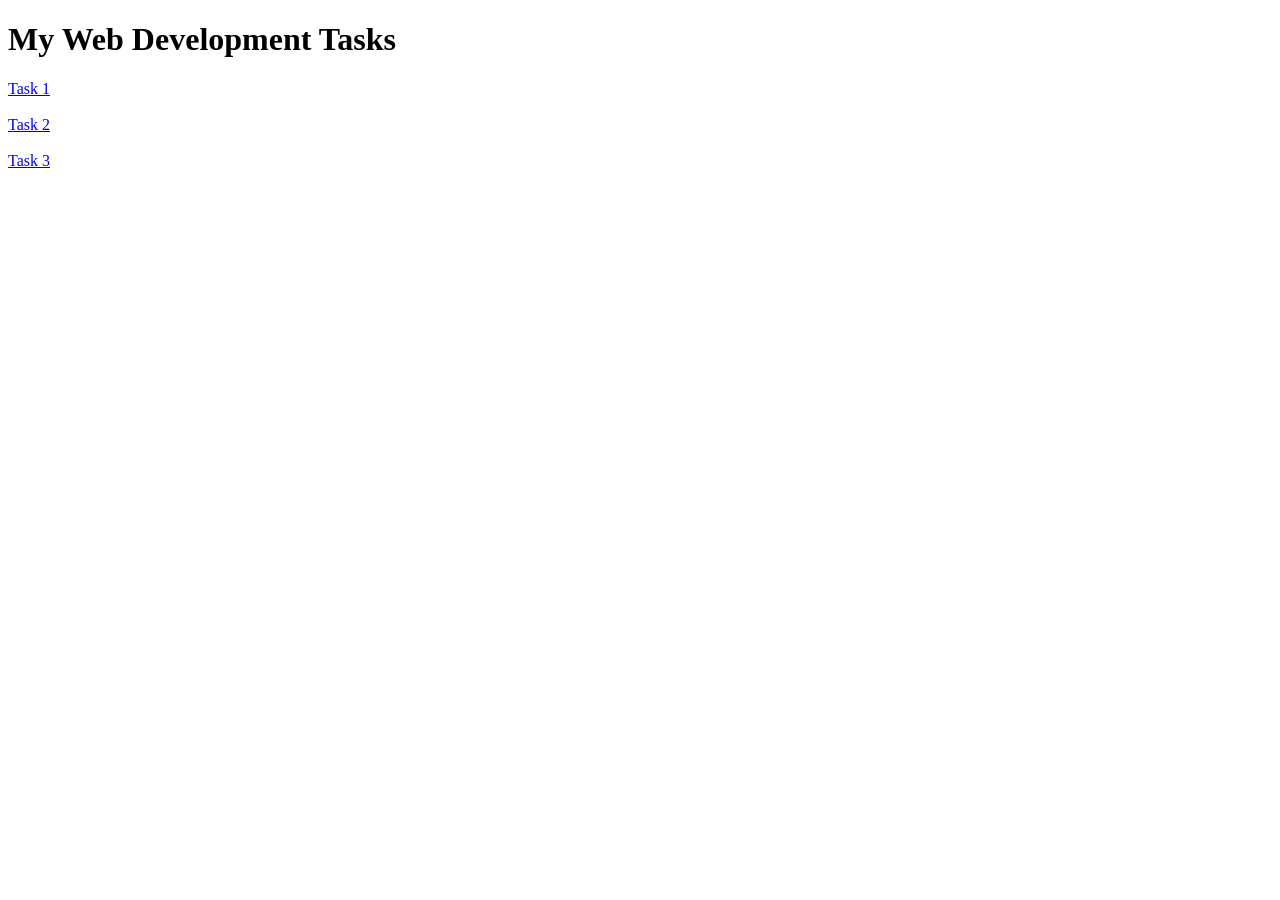
==== index.html @ 23490921 "For deployment" ====
<!DOCTYPE html>
<html>
<head>
    <title>My Tasks</title>
</head>
<body>

    <h1>My Web Development Tasks</h1>

    <a href="Task%201/index.html">Task 1</a>
    <br><br>

    <a href="Task%202/index.html">Task 2</a>
    <br><br>

    <a href="Task%203/index.html">Task 3</a>

</body>
</html>
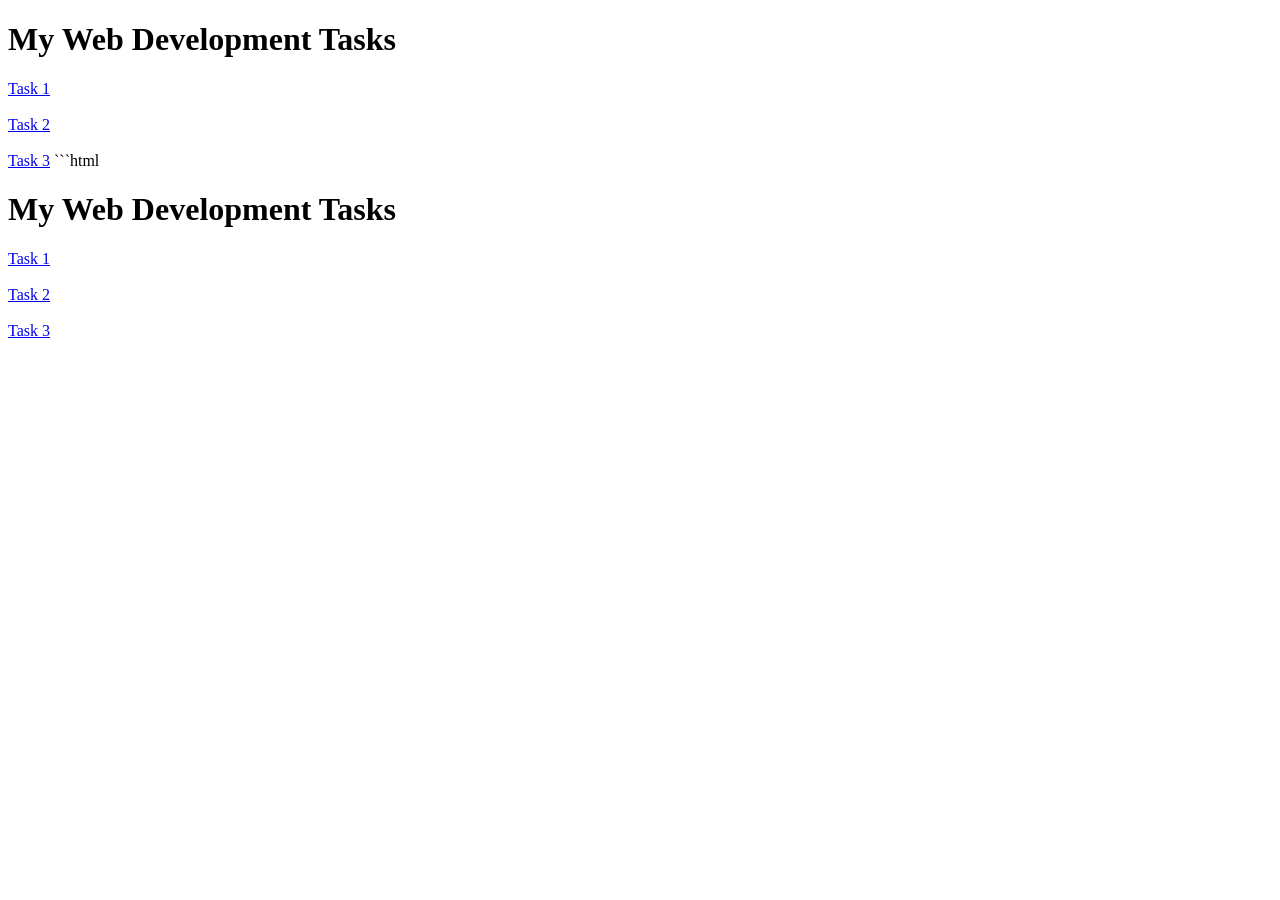
==== commit a955b822: "Add some touch" ====
--- a/index.html
+++ b/index.html
@@ -17,3 +17,23 @@
 
 </body>
 </html>
+```html
+<!DOCTYPE html>
+<html>
+<head>
+    <title>My Tasks</title>
+</head>
+<body>
+
+    <h1>My Web Development Tasks</h1>
+
+    <a href="Task%201/index.html">Task 1</a>
+    <br><br>
+
+    <a href="Task%202/index.html">Task 2</a>
+    <br><br>
+
+    <a href="Task%203/index.html">Task 3</a>
+
+</body>
+</html>
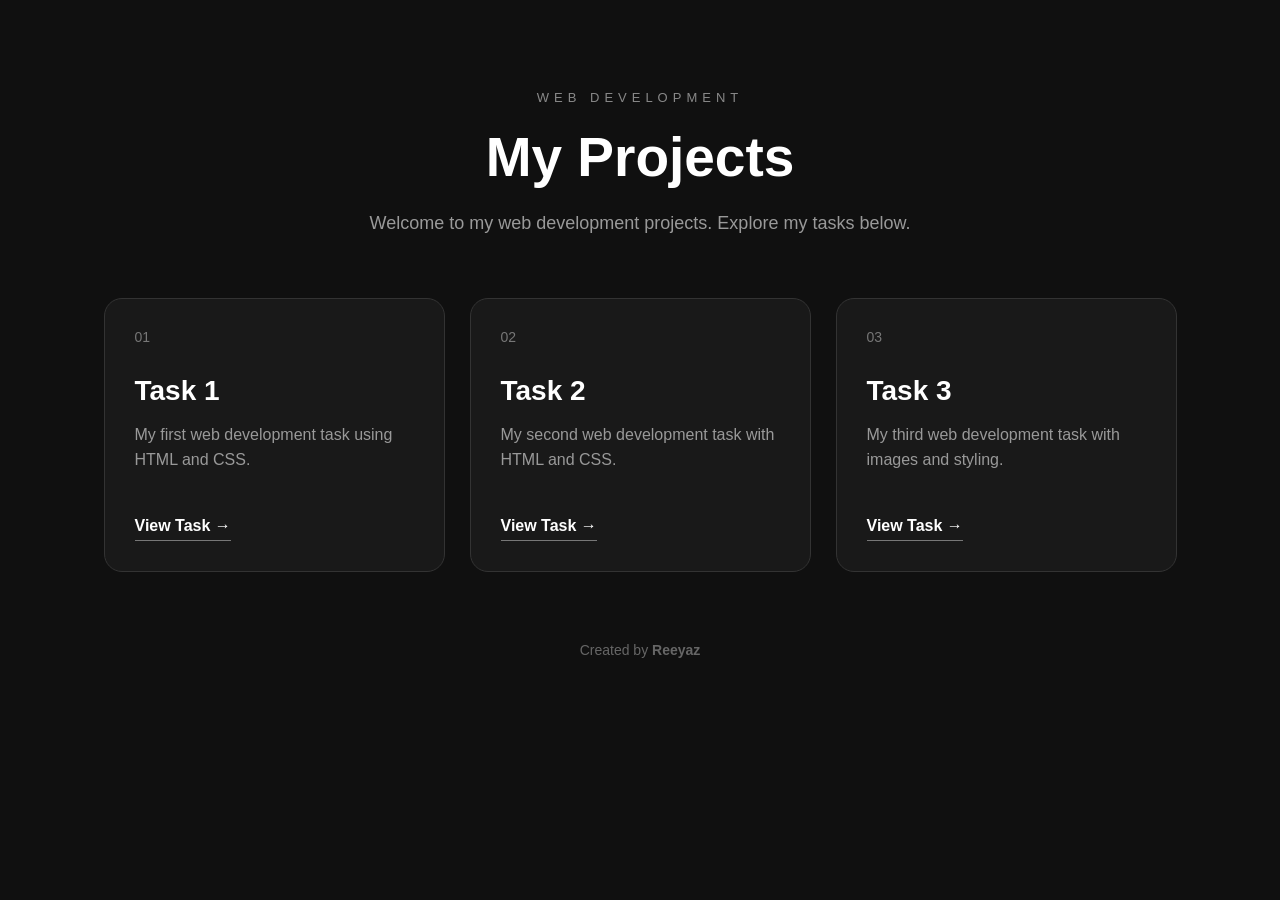
==== commit 10fa9262: "Imoroved page" ====
--- a/index.html
+++ b/index.html
@@ -1,39 +1,90 @@
 <!DOCTYPE html>
-<html>
+<html lang="en">
+
 <head>
-    <title>My Tasks</title>
+    <meta charset="UTF-8">
+    <meta name="viewport" content="width=device-width, initial-scale=1.0">
+
+    <title>Reeyaz | Web Development</title>
+
+    <!-- Connects the CSS file -->
+    <link rel="stylesheet" href="style.css">
 </head>
+
 <body>
 
-    <h1>My Web Development Tasks</h1>
+    <div class="container">
 
-    <a href="Task%201/index.html">Task 1</a>
-    <br><br>
+        <header>
+            <p class="top-text">WEB DEVELOPMENT</p>
 
-    <a href="Task%202/index.html">Task 2</a>
-    <br><br>
+            <h1>My Projects</h1>
 
-    <a href="Task%203/index.html">Task 3</a>
+            <p class="description">
+                Welcome to my web development projects.
+                Explore my tasks below.
+            </p>
+        </header>
+
+
+        <main class="projects">
+
+            <!-- Task 1 -->
+            <div class="card">
+                <div class="task-number">01</div>
+
+                <h2>Task 1</h2>
+
+                <p>
+                    My first web development task using HTML and CSS.
+                </p>
+
+                <a href="Task%201/index.html">
+                    View Task →
+                </a>
+            </div>
+
+
+            <!-- Task 2 -->
+            <div class="card">
+                <div class="task-number">02</div>
+
+                <h2>Task 2</h2>
+
+                <p>
+                    My second web development task with HTML and CSS.
+                </p>
+
+                <a href="Task%202/index.html">
+                    View Task →
+                </a>
+            </div>
+
+
+            <!-- Task 3 -->
+            <div class="card">
+                <div class="task-number">03</div>
+
+                <h2>Task 3</h2>
+
+                <p>
+                    My third web development task with images and styling.
+                </p>
+
+                <a href="Task%203/index.html">
+                    View Task →
+                </a>
+            </div>
+
+        </main>
+
+
+        <footer>
+            <p>Created by <strong>Reeyaz</strong></p>
+        </footer>
+
+    </div>
 
 </body>
+
 </html>
-```html
-<!DOCTYPE html>
-<html>
-<head>
-    <title>My Tasks</title>
-</head>
-<body>
-
-    <h1>My Web Development Tasks</h1>
-
-    <a href="Task%201/index.html">Task 1</a>
-    <br><br>
-
-    <a href="Task%202/index.html">Task 2</a>
-    <br><br>
-
-    <a href="Task%203/index.html">Task 3</a>
-
-</body>
-</html>
--- a/style.css
+++ b/style.css
@@ -0,0 +1,138 @@
+* {
+    margin: 0;
+    padding: 0;
+    box-sizing: border-box;
+}
+
+body {
+    font-family: Arial, sans-serif;
+    background: #101010;
+    color: white;
+}
+
+.container {
+    width: 90%;
+    max-width: 1100px;
+    margin: auto;
+}
+
+
+/* HEADER */
+
+header {
+    text-align: center;
+    padding: 90px 20px 60px;
+}
+
+.top-text {
+    color: #888;
+    font-size: 13px;
+    letter-spacing: 5px;
+    margin-bottom: 20px;
+}
+
+h1 {
+    font-size: 55px;
+    margin-bottom: 20px;
+}
+
+.description {
+    color: #999;
+    font-size: 18px;
+    line-height: 1.6;
+}
+
+
+/* PROJECT CARDS */
+
+.projects {
+    display: flex;
+    gap: 25px;
+    justify-content: center;
+    flex-wrap: wrap;
+}
+
+.card {
+    background: #191919;
+    border: 1px solid #333;
+    border-radius: 18px;
+    width: 31%;
+    min-width: 260px;
+    padding: 30px;
+
+    transition: 0.3s;
+}
+
+.card:hover {
+    transform: translateY(-8px);
+    border-color: #777;
+    background: #202020;
+}
+
+.task-number {
+    color: #777;
+    font-size: 14px;
+    margin-bottom: 30px;
+}
+
+.card h2 {
+    font-size: 28px;
+    margin-bottom: 15px;
+}
+
+.card p {
+    color: #999;
+    line-height: 1.6;
+    min-height: 75px;
+}
+
+.card a {
+    display: inline-block;
+    margin-top: 20px;
+
+    color: white;
+    text-decoration: none;
+    font-weight: bold;
+
+    border-bottom: 1px solid #777;
+    padding-bottom: 5px;
+}
+
+.card a:hover {
+    color: #aaa;
+}
+
+
+/* FOOTER */
+
+footer {
+    text-align: center;
+    padding: 70px 0 30px;
+
+    color: #666;
+    font-size: 14px;
+}
+
+
+/* PHONE */
+
+@media (max-width: 700px) {
+
+    header {
+        padding-top: 60px;
+    }
+
+    h1 {
+        font-size: 40px;
+    }
+
+    .projects {
+        flex-direction: column;
+        align-items: center;
+    }
+
+    .card {
+        width: 100%;
+        max-width: 400px;
+    }
+}
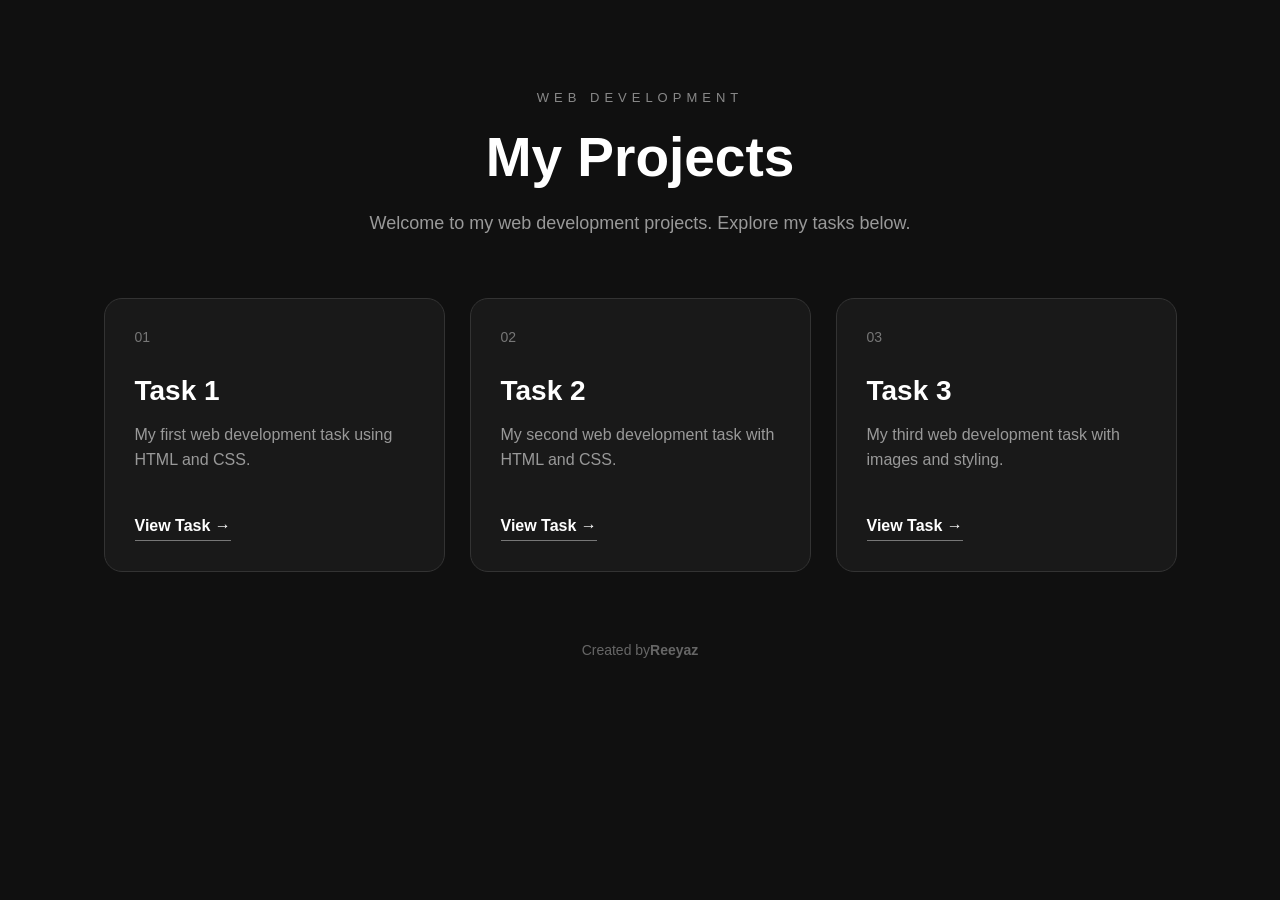
==== commit 0db785cd: "Improved UI/UX" ====
--- a/index.html
+++ b/index.html
@@ -80,7 +80,7 @@
 
 
         <footer>
-            <p>Created by <strong>Reeyaz</strong></p>
+            <p>Created by<strong>Reeyaz</strong></p>
         </footer>
 
     </div>
--- a/style.css
+++ b/style.css
@@ -16,8 +16,6 @@
     margin: auto;
 }
 
-
-/* HEADER */
 
 header {
     text-align: center;
@@ -42,8 +40,6 @@
     line-height: 1.6;
 }
 
-
-/* PROJECT CARDS */
 
 .projects {
     display: flex;
@@ -103,8 +99,6 @@
 }
 
 
-/* FOOTER */
-
 footer {
     text-align: center;
     padding: 70px 0 30px;
@@ -113,8 +107,6 @@
     font-size: 14px;
 }
 
-
-/* PHONE */
 
 @media (max-width: 700px) {
 
